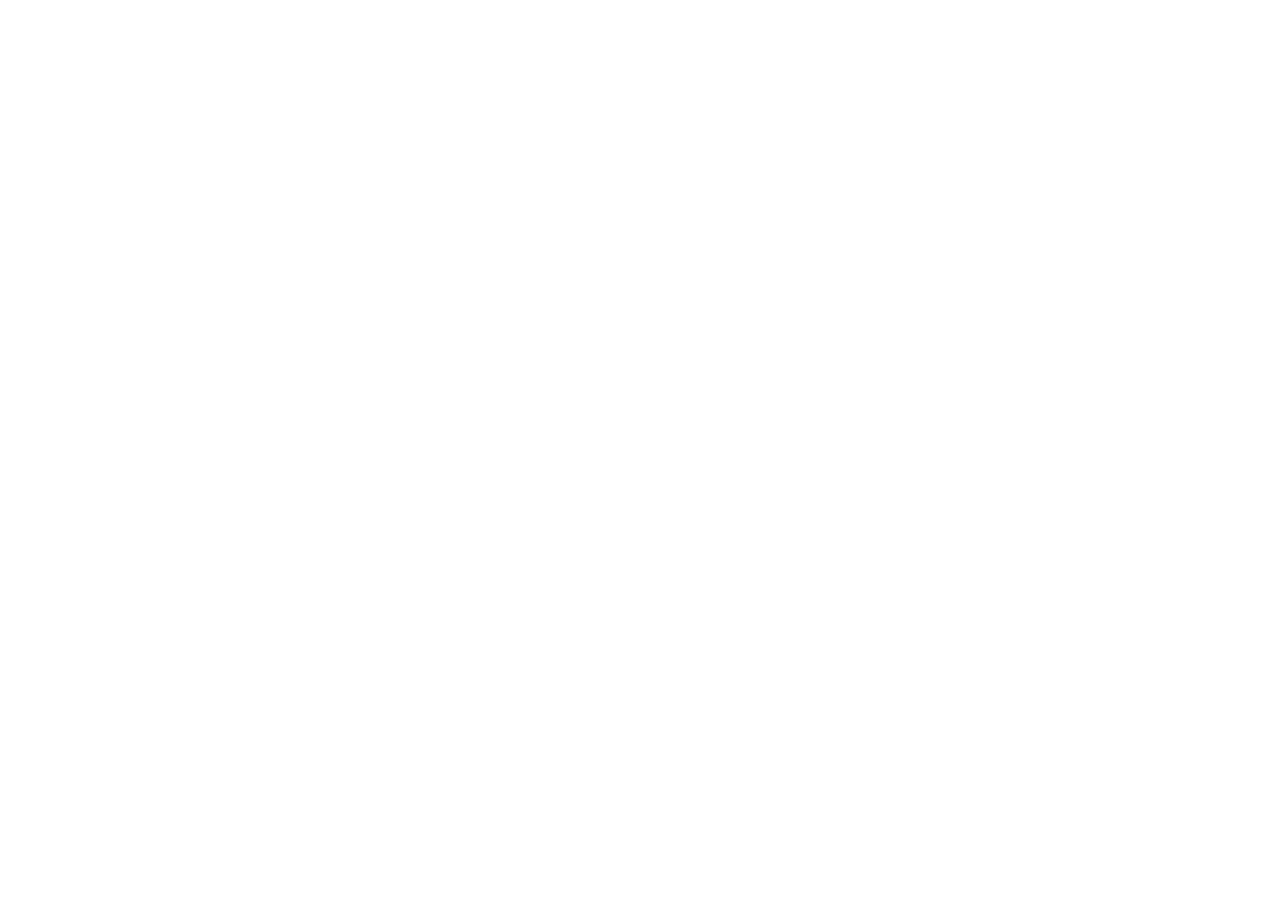
==== index.html @ ecae174e "!" ====
<!DOCTYPE html>
<html lang="en">
<head>
    <meta charset="UTF-8">
    <meta name="viewport" content="width=device-width, initial-scale=1.0">
    <title>Document</title>
</head>
<body>
    
</body>
</html>
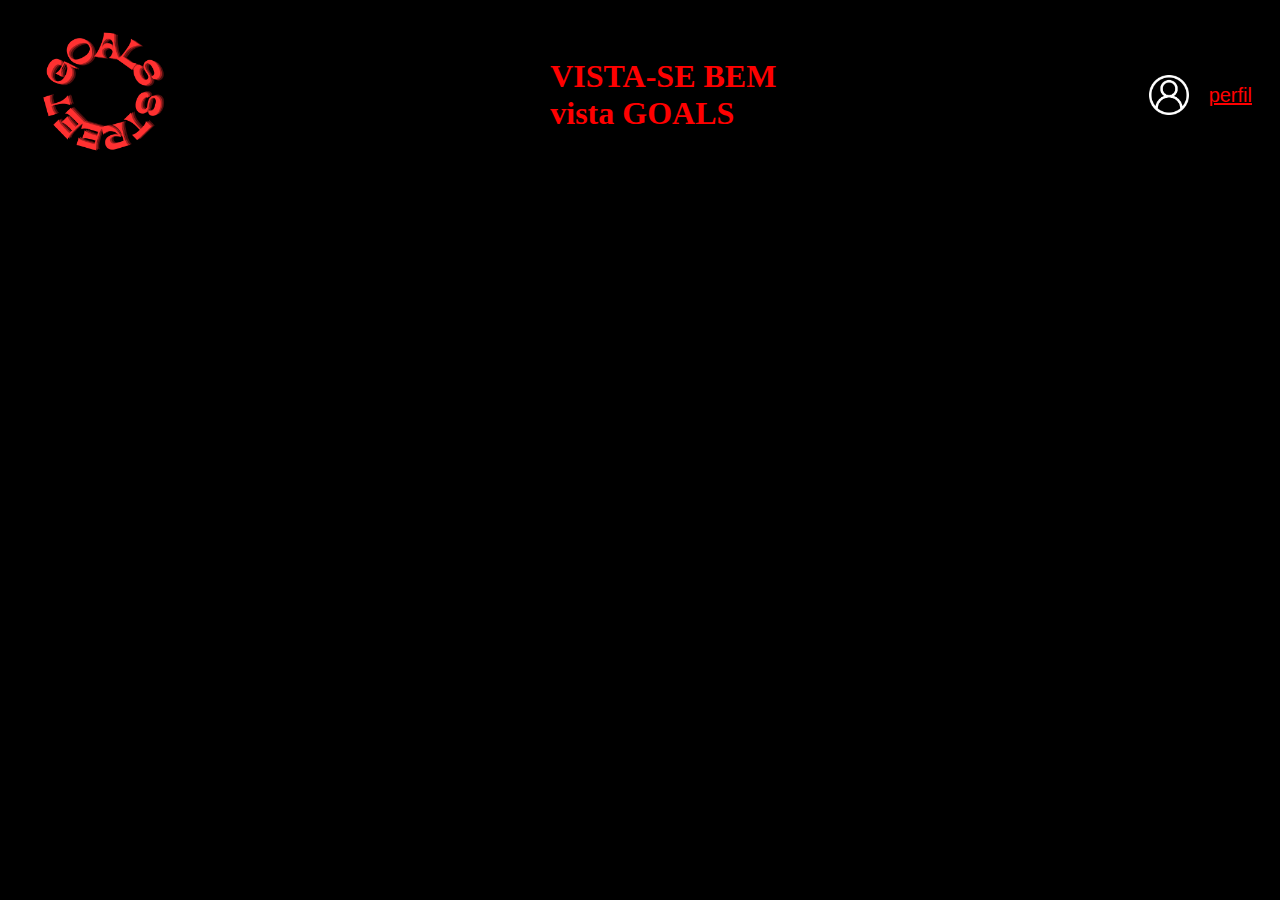
==== commit fd4f6443: "fiz o cabeçalho" ====
--- a/index.html
+++ b/index.html
@@ -4,8 +4,16 @@
     <meta charset="UTF-8">
     <meta name="viewport" content="width=device-width, initial-scale=1.0">
     <title>Document</title>
+    <link rel="stylesheet" href="index.css">
 </head>
 <body>
-    
+    <div class="cabecalho">
+        <img src="./imgs/GOALS.png" alt="logo" width="150px" height="150px">
+        <h1>VISTA-SE BEM<br>vista GOALS</h1>
+        <div class="perfil">
+            <img src="./imgs/Design sem nome.png" alt="perfil" width="40px" height="40px" class="fotoperfil">
+            <a href="#">perfil</a>
+        </div>
+    </div>
 </body>
 </html>--- a/index.css
+++ b/index.css
@@ -0,0 +1,27 @@
+body{
+    background-color: black;
+    color: red;
+    
+}
+
+.cabecalho{
+    display: flex;
+    justify-content: space-between;
+    align-items: center;
+    margin: 20px;
+}
+
+.fotoperfil{
+    margin-right: 20px;
+}
+
+.perfil{
+    display: flex;
+    align-items: center;
+}
+
+a{
+    color: red;
+    font-size: 20px;
+    font-family:'Franklin Gothic Medium', 'Arial Narrow', Arial, sans-serif;
+}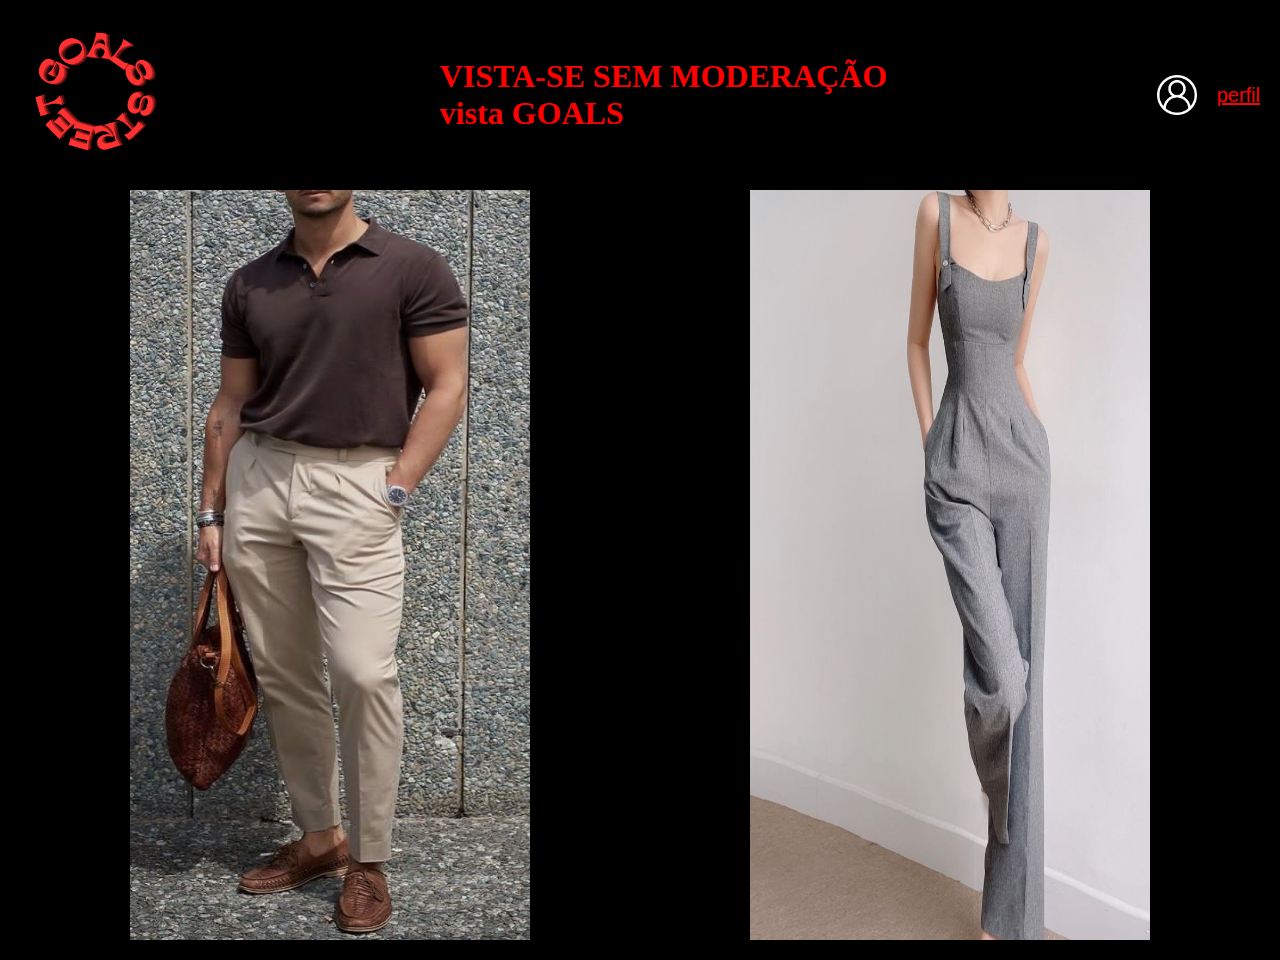
==== commit 4dcb2d0e: "coloquei imagens" ====
--- a/index.html
+++ b/index.html
@@ -7,13 +7,19 @@
     <link rel="stylesheet" href="index.css">
 </head>
 <body>
+    <div class="landingpage">
     <div class="cabecalho">
         <img src="./imgs/GOALS.png" alt="logo" width="150px" height="150px">
-        <h1>VISTA-SE BEM<br>vista GOALS</h1>
+        <h1>VISTA-SE SEM MODERAÇÃO<br>vista GOALS</h1>
         <div class="perfil">
             <img src="./imgs/Design sem nome.png" alt="perfil" width="40px" height="40px" class="fotoperfil">
             <a href="#">perfil</a>
         </div>
     </div>
+    <div class="imagemprincipal">
+        <img src="./imgs/4e6b7c6d-25c6-4803-ae8b-0069c4a24e6f.jpg" alt="HOMEM" height="750px" width="400px">
+        <img src="./imgs/download.jpg" alt="MULHER" height="750px" width="400px">
+    </div>
+</div>
 </body>
 </html>--- a/index.css
+++ b/index.css
@@ -1,6 +1,9 @@
 body{
     background-color: black;
     color: red;
+    margin: 0;
+    padding: 0;
+    height: 100%;
     
 }
 
@@ -12,6 +15,8 @@
 }
 
 .fotoperfil{
+    display: flex;
+    justify-content: left;
     margin-right: 20px;
 }
 
@@ -24,4 +29,12 @@
     color: red;
     font-size: 20px;
     font-family:'Franklin Gothic Medium', 'Arial Narrow', Arial, sans-serif;
+}
+
+.imagemprincipal{
+    display: flex;
+    justify-content: space-around;
+    flex-direction: row;
+    margin: 20px;
+    
 }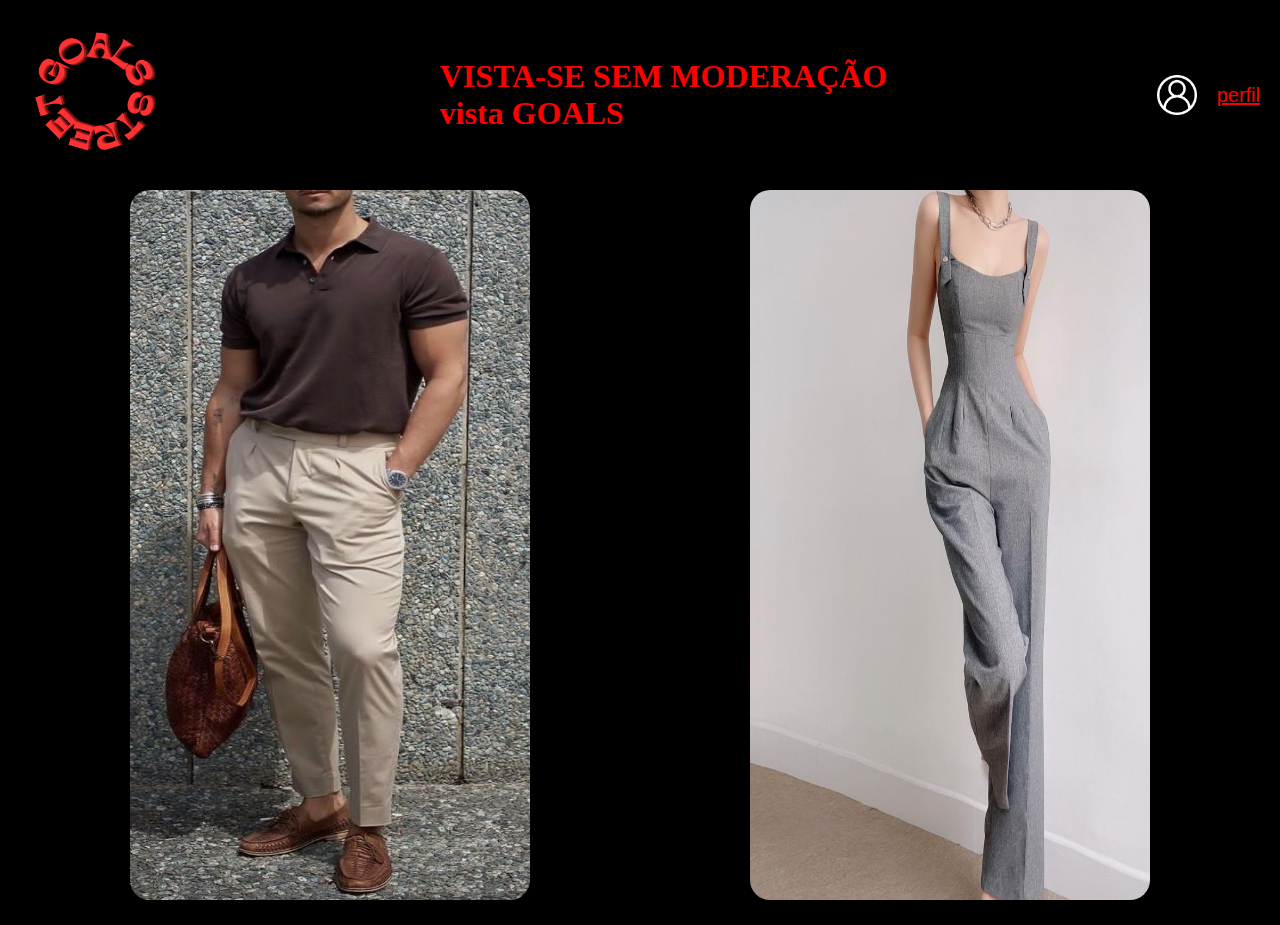
==== commit b1e7fb39: "linkei as fotos e adicionei nosvos html´s" ====
--- a/index.html
+++ b/index.html
@@ -3,22 +3,22 @@
 <head>
     <meta charset="UTF-8">
     <meta name="viewport" content="width=device-width, initial-scale=1.0">
-    <title>Document</title>
+    <title>GOALS StreeT</title>
     <link rel="stylesheet" href="index.css">
 </head>
 <body>
     <div class="landingpage">
-    <div class="cabecalho">
+        <div class="cabecalho">
         <img src="./imgs/GOALS.png" alt="logo" width="150px" height="150px">
         <h1>VISTA-SE SEM MODERAÇÃO<br>vista GOALS</h1>
         <div class="perfil">
             <img src="./imgs/Design sem nome.png" alt="perfil" width="40px" height="40px" class="fotoperfil">
-            <a href="#">perfil</a>
+            <a href="prfil.html">perfil</a>
         </div>
     </div>
-    <div class="imagemprincipal">
-        <img src="./imgs/4e6b7c6d-25c6-4803-ae8b-0069c4a24e6f.jpg" alt="HOMEM" height="750px" width="400px">
-        <img src="./imgs/download.jpg" alt="MULHER" height="750px" width="400px">
+        <div class="imagemprincipal">
+        <a href="HOMEM.html"><img src="./imgs/4e6b7c6d-25c6-4803-ae8b-0069c4a24e6f.jpg" alt="HOMEM" height="710px" width="400px" class="imagemmeio"></a>
+        <a href="MULHER.html"><img src="./imgs/download.jpg" alt="MULHER" height="710px" width="400px" class="imagemmeio"></a>
     </div>
 </div>
 </body>
--- a/index.css
+++ b/index.css
@@ -4,7 +4,6 @@
     margin: 0;
     padding: 0;
     height: 100%;
-    
 }
 
 .cabecalho{
@@ -37,4 +36,8 @@
     flex-direction: row;
     margin: 20px;
     
+}
+
+.imagemmeio{
+    border-radius: 20px;
 }